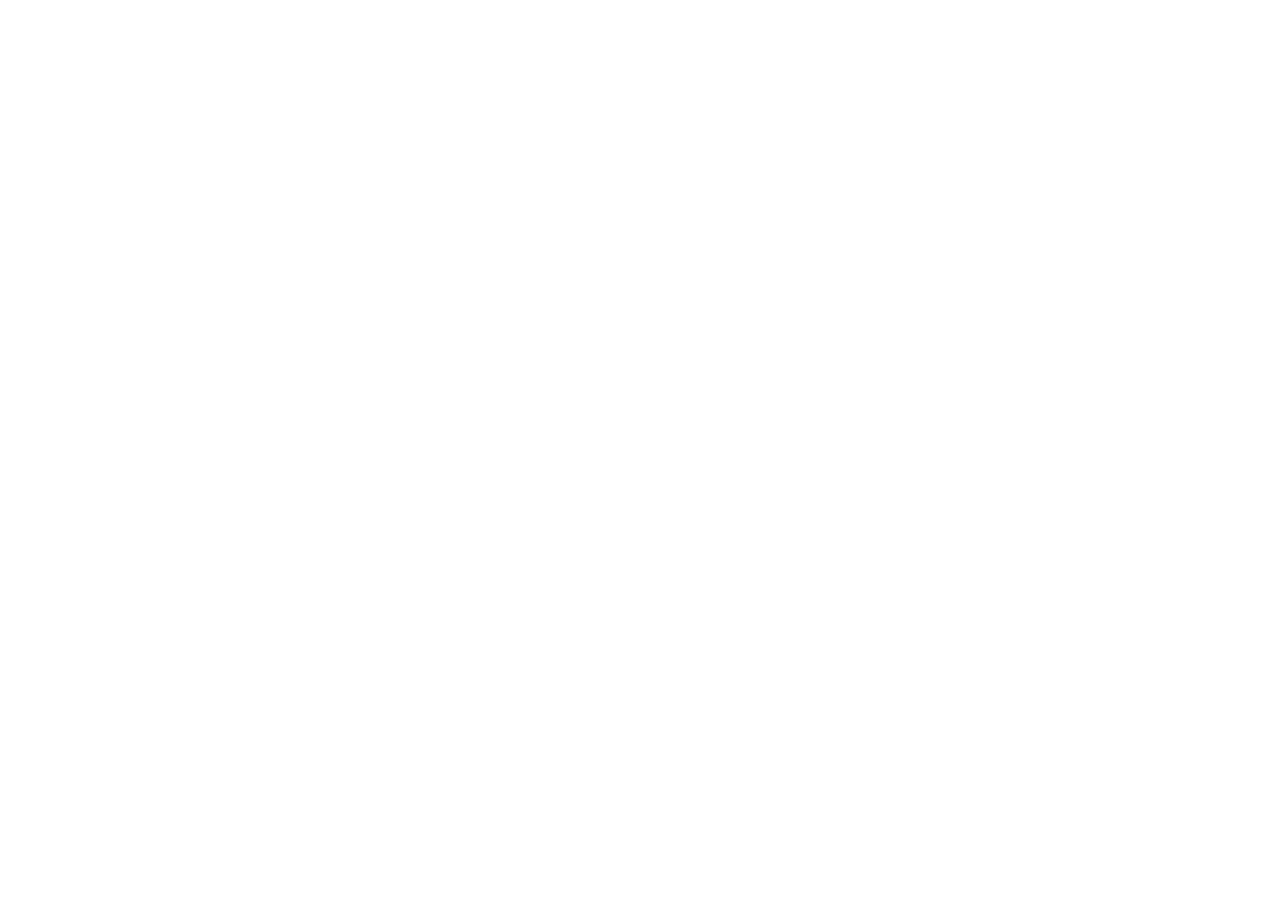
==== index.html @ 9dfcab7b "Initial commit" ====
<!DOCTYPE html>
<html lang="da">
  <head>
    <meta charset="UTF-8" />
    <meta name="viewport" content="width=device-width, initial-scale=1.0" />
    <link rel="stylesheet" href="/assets/css/styles.css" />
    <title>Document</title>
    <script src="/assets/js/app.js" defer></script>
  </head>
  <body></body>
</html>
---- assets/css/styles.css ----
* {
  margin: 0;
  padding: 0;
  box-sizing: border-box;
}
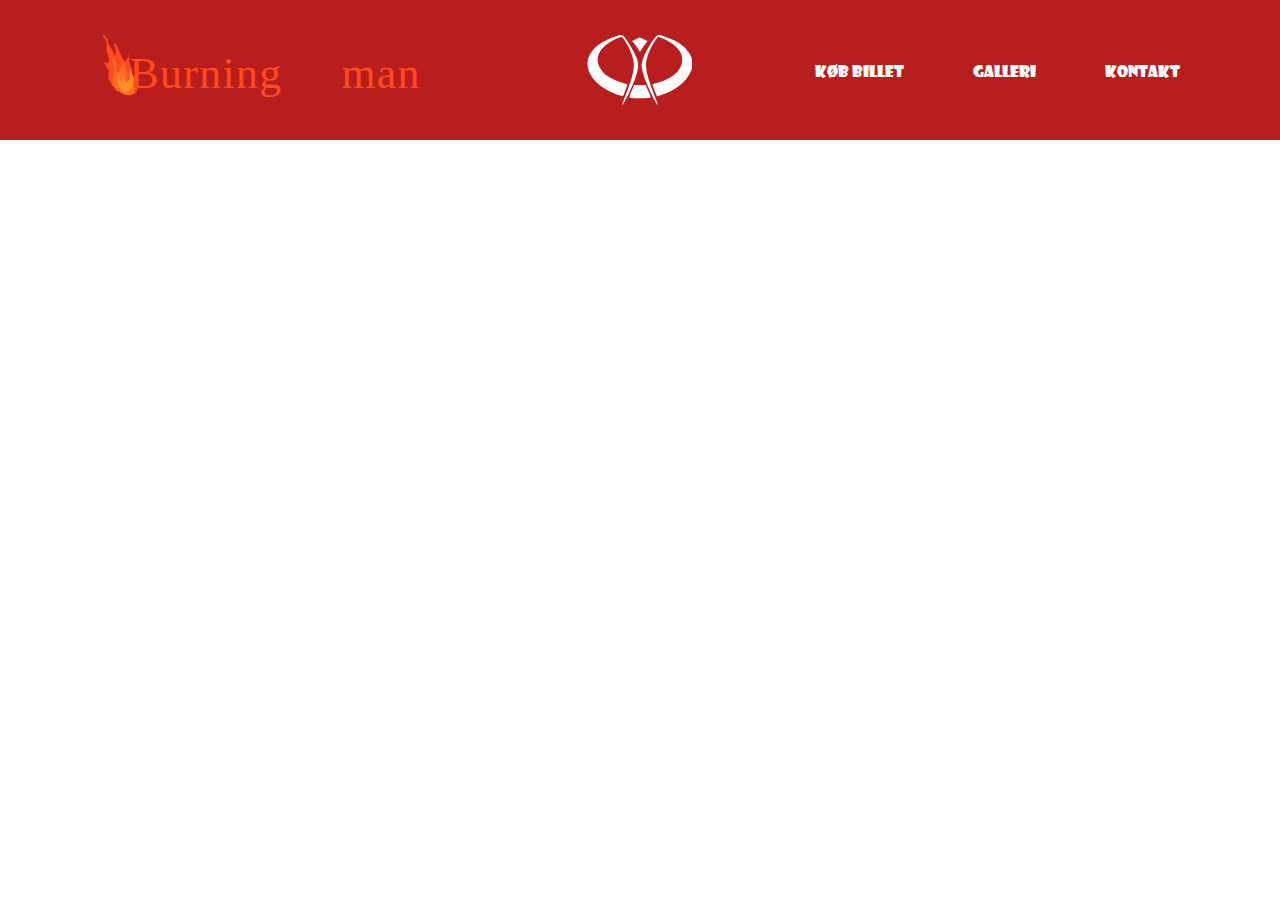
==== commit addd0a5b: "save" ====
--- a/index.html
+++ b/index.html
@@ -3,9 +3,30 @@
   <head>
     <meta charset="UTF-8" />
     <meta name="viewport" content="width=device-width, initial-scale=1.0" />
-    <link rel="stylesheet" href="/assets/css/styles.css" />
-    <title>Document</title>
-    <script src="/assets/js/app.js" defer></script>
+    <link rel="stylesheet" href="/assets/css/index.css" />
+    <title>Forside</title>
+    <script src="/assets/js/index.js" defer></script>
   </head>
-  <body></body>
+  <body>
+    <section id="nav">
+      <nav>
+        <img src="/assets/img/logo.svg" alt="Logo">
+        <img src="/assets/img/Burning-logo.svg" alt="Burning Logo" class="burning-logo">
+        <ul>
+          <li><a href="#nav">KØB BILLET</a></li>
+          <li><a href="#nav">GALLERI</a></li>
+          <li><a href="#nav">KONTAKT</a></li>
+        </ul>
+      </nav>
+    </section>
+
+    <section id="inhold">
+    </section>
+
+
+    <section id="footer">
+      <footer></footer>
+    </section>
+
+  </body>
 </html>
--- a/assets/css/index.css
+++ b/assets/css/index.css
@@ -0,0 +1,3 @@
+@import url("/assets/css/nav-footer.css");
+
+
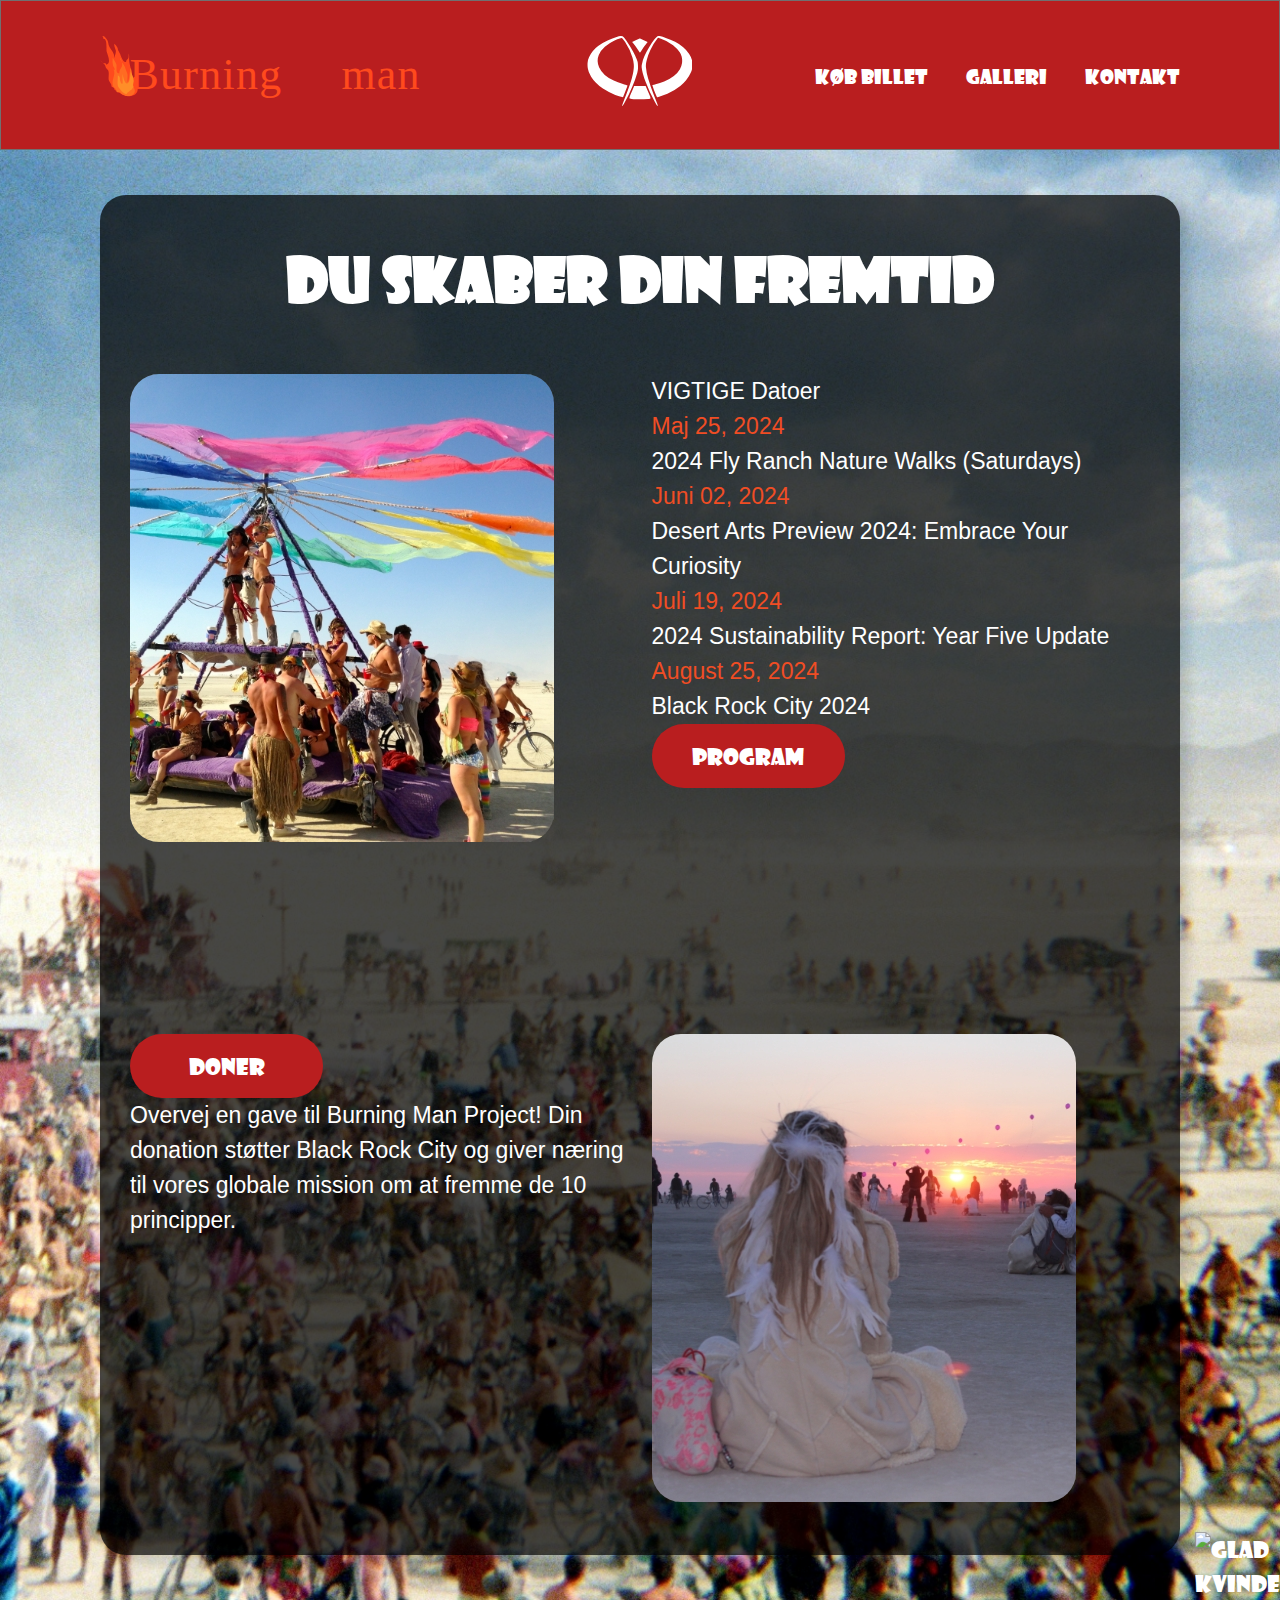
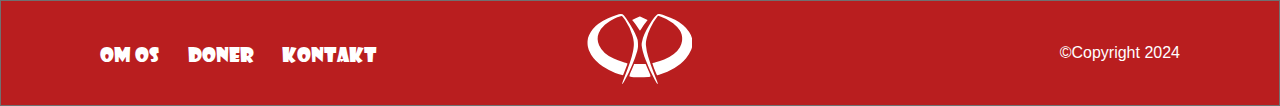
==== commit eccff58e: "hello" ====
--- a/index.html
+++ b/index.html
@@ -10,23 +10,63 @@
   <body>
     <section id="nav">
       <nav>
-        <img src="/assets/img/logo.svg" alt="Logo">
-        <img src="/assets/img/Burning-logo.svg" alt="Burning Logo" class="burning-logo">
+        <a href="#"><img src="/assets/img/logo.svg" alt="Logo"></a>
+        <a href="#" class="burning-logo"><img src="/assets/img/Burning-logo.svg" alt="Burning Logo"></a>
         <ul>
-          <li><a href="#nav">KØB BILLET</a></li>
-          <li><a href="#nav">GALLERI</a></li>
-          <li><a href="#nav">KONTAKT</a></li>
+          <li><a href="/billet.html">KØB BILLET</a></li>
+          <li><a href="/galleri.html">GALLERI</a></li>
+          <li><a href="/kontakt.html">KONTAKT</a></li>
         </ul>
       </nav>
     </section>
 
-    <section id="inhold">
+    <section id="indhold">
+      <img src="/assets/img/woman.svg" alt="glad kvinde" class="woman">
+      <section class="container">
+        <h1>DU SKABER DIN FREMTID</h1>
+        <article class="Program">
+          <img src="/assets/img/forside-program.jpg" alt="">
+          <h2>VIGTIGE Datoer</h2>
+
+          <h3>Maj 25, 2024</h3>
+          <p>2024 Fly Ranch Nature Walks (Saturdays)</p>
+
+          <h3>Juni 02, 2024</h3>
+          <p>Desert Arts Preview 2024: Embrace Your Curiosity</p>
+
+          <h3>Juli 19, 2024</h3>
+          <p>2024 Sustainability Report: Year Five Update</p>
+
+          <h3>August 25, 2024</h3>
+          <p>Black Rock City 2024</p>
+
+          <a href="#" class="btn">PROGRAM</a>
+        </article>
+
+        <article class="doner">
+          <a href="#" class="btn">DONER</a>
+          <p>Overvej en gave til Burning Man Project! 
+            Din donation støtter Black Rock City og 
+            giver næring til vores globale mission 
+            om at fremme de 10 principper.
+          </p>
+          <img src="/assets/img/forside-doner.jpg" alt="">
+        </article>
+
+      </section>
     </section>
 
 
     <section id="footer">
-      <footer></footer>
+      <footer>
+        <ul>
+          <li><a href="#footer">OM OS</a></li>
+          <li><a href="#footer">DONER</a></li>
+          <li><a href="/kontakt.html">KONTAKT</a></li>
+        </ul>
+        <a href="#" class="burning-logo"><img src="/assets/img/Burning-logo.svg" alt="Burning Logo"></a>
+        <p>©Copyright 2024</p>
+      </footer>
     </section>
-
   </body>
 </html>
--- a/assets/css/index.css
+++ b/assets/css/index.css
@@ -1,3 +1,48 @@
 @import url("/assets/css/nav-footer.css");
 
 
+#indhold{
+  background-image: url("/assets/img/forside-kontakt-Background.jpg");
+  background-position: right;
+  z-index: 1;
+}
+
+#indhold .woman{
+  position: absolute;
+  z-index: 0;
+  top: 100%;
+  left: 100%;
+  transform: translate(-100%, -99.9%);
+
+}
+
+#indhold h2,#indhold h3,#indhold p{
+  font-family: 'Gill Sans', sans-serif;
+  font-weight: 400;
+  line-height: 35px;
+}#indhold h3{
+  color: var(--dark-orange);
+}#indhold h1{
+  font-size: 60px;
+  text-align: center;
+  line-height: 74px;
+  margin-bottom: 60px;
+}
+
+.container{
+  padding: 45px 30px;
+  display: flex;
+  flex-direction: column;
+}
+
+.container article{
+  columns: 2;
+}
+
+.container .doner{
+  margin-top: auto;
+}
+
+.container img{
+  border-radius: 29px;
+}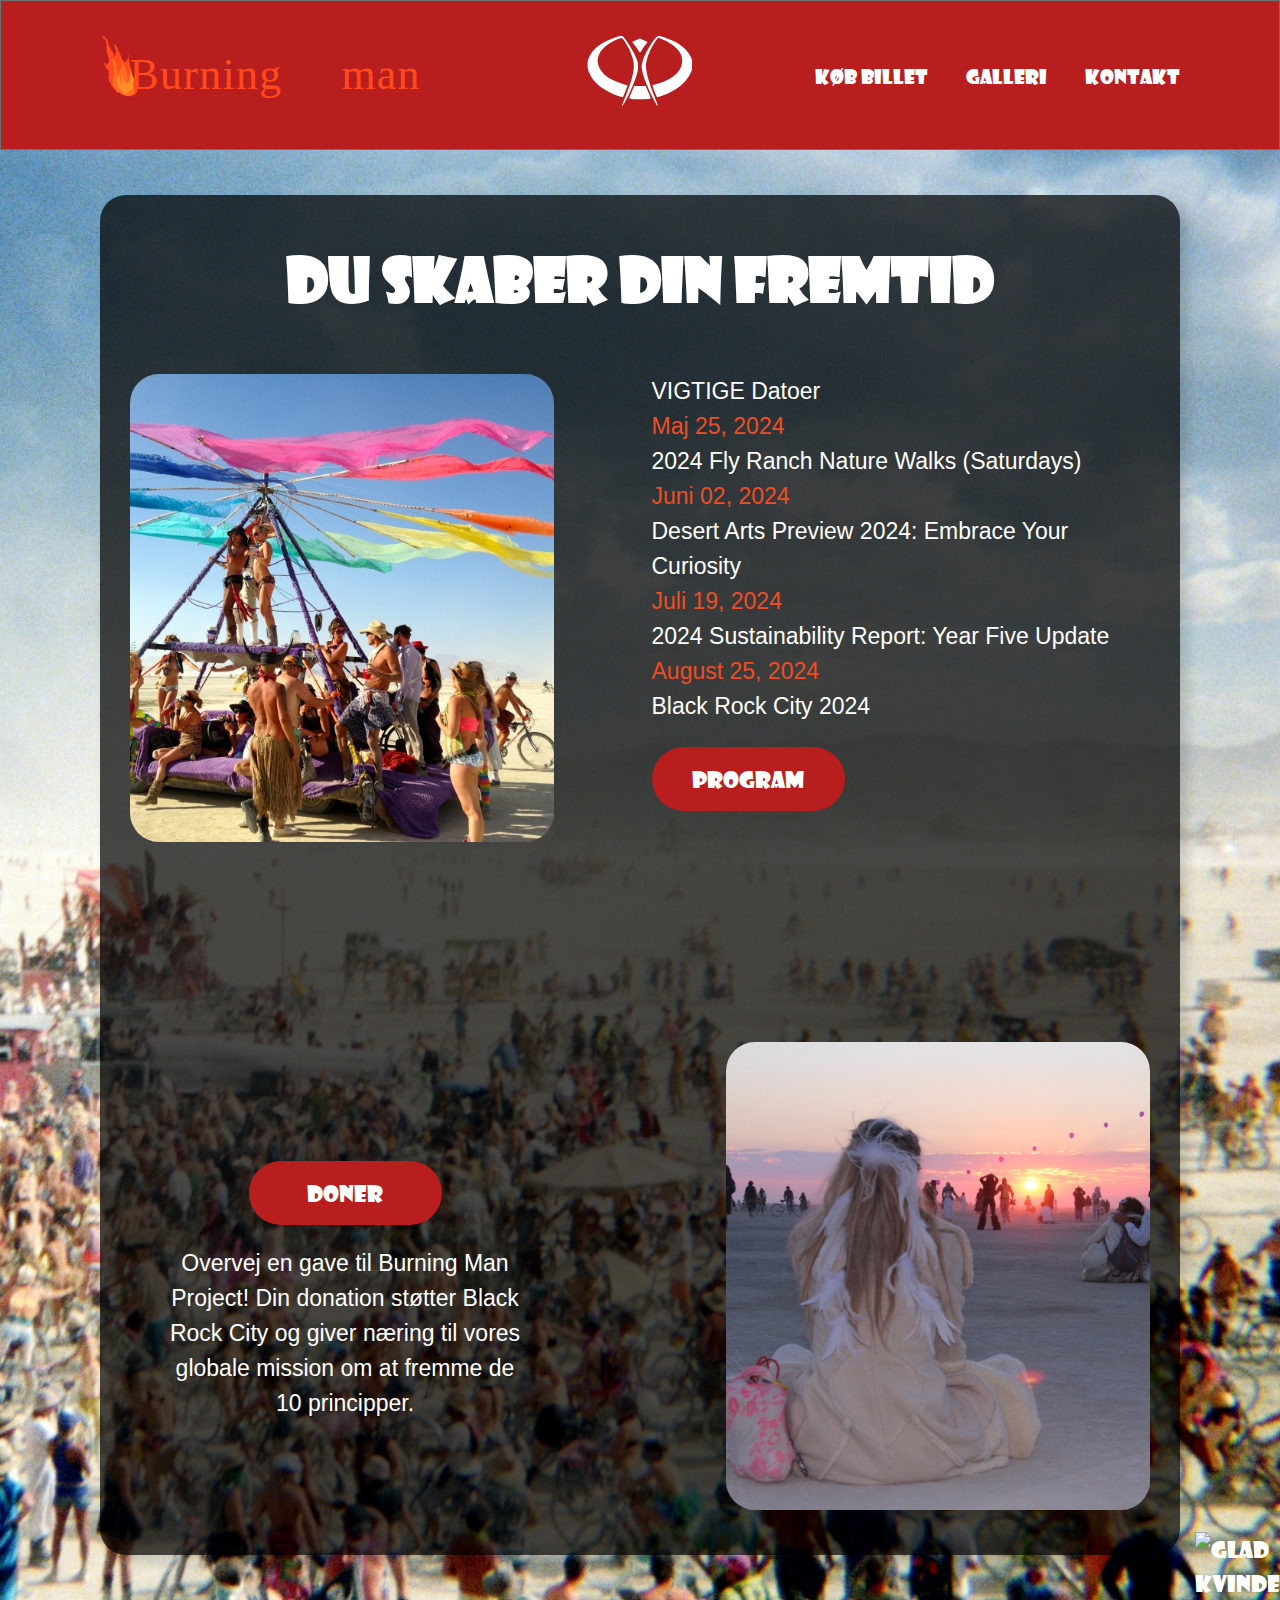
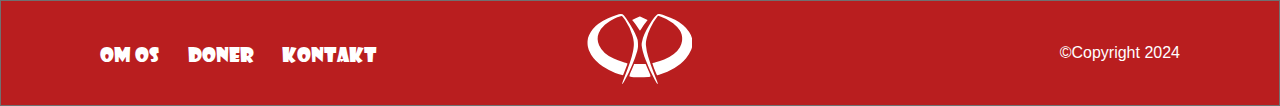
==== commit ee73d119: "index done" ====
--- a/index.html
+++ b/index.html
@@ -24,7 +24,7 @@
       <img src="/assets/img/woman.svg" alt="glad kvinde" class="woman">
       <section class="container">
         <h1>DU SKABER DIN FREMTID</h1>
-        <article class="Program">
+        <article class="program">
           <img src="/assets/img/forside-program.jpg" alt="">
           <h2>VIGTIGE Datoer</h2>
 
@@ -44,12 +44,14 @@
         </article>
 
         <article class="doner">
-          <a href="#" class="btn">DONER</a>
-          <p>Overvej en gave til Burning Man Project! 
-            Din donation støtter Black Rock City og 
-            giver næring til vores globale mission 
-            om at fremme de 10 principper.
-          </p>
+          <article>
+            <a href="#" class="btn">DONER</a>
+            <p>Overvej en gave til Burning Man Project! 
+              Din donation støtter Black Rock City og 
+              giver næring til vores globale mission 
+              om at fremme de 10 principper.
+            </p>
+          </article>
           <img src="/assets/img/forside-doner.jpg" alt="">
         </article>
 
--- a/assets/css/index.css
+++ b/assets/css/index.css
@@ -35,14 +35,31 @@
   flex-direction: column;
 }
 
-.container article{
+.container .doner{
+  margin-top: auto;
+  display: flex;
+  justify-content: space-between;
+  align-items: center;
+}
+.container .doner article{
+  text-align: center;
+  max-width: 370px;
+  height: 260px;
+  display: flex;
+  flex-direction: column;
+  justify-content: space-between;
+  align-items: center;
+  margin: 30px 0 0 30px;
+}
+
+.container .program{
   columns: 2;
 }
-
-.container .doner{
-  margin-top: auto;
+.container .program .btn{
+  margin-top: 23px;
 }
 
 .container img{
   border-radius: 29px;
+  width: 424px;
 }